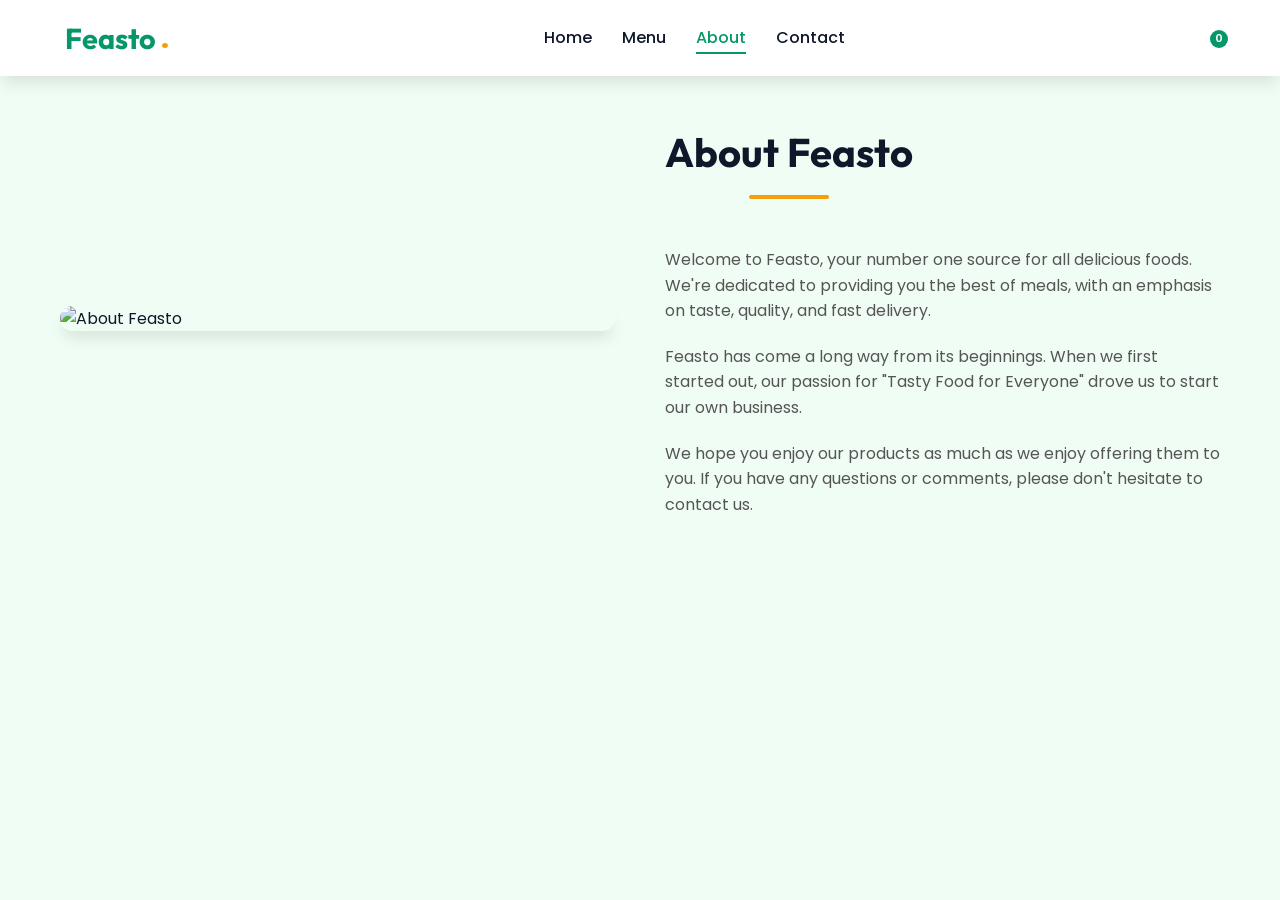
==== about.html @ 66a80ca8 "Initial commit" ====
<!DOCTYPE html>
<html lang="en">

<head>
    <meta charset="UTF-8">
    <meta name="viewport" content="width=device-width, initial-scale=1.0">
    <title>About Us | Feasto</title>
    <link rel="stylesheet" href="assets/css/style.css">
    <script type="module" src="https://unpkg.com/ionicons@7.1.0/dist/ionicons/ionicons.esm.js"></script>
    <script nomodule src="https://unpkg.com/ionicons@7.1.0/dist/ionicons/ionicons.js"></script>
</head>

<body>
    <header>
        <div class="container nav-container">
            <a href="index.html" class="logo">
                <ion-icon name="restaurant"></ion-icon> Feasto<span>.</span>
            </a>
            <nav>
                <ul class="nav-links" id="navbox">
                    <li><a href="index.html">Home</a></li>
                    <li><a href="menu.html">Menu</a></li>
                    <li><a href="about.html" class="active">About</a></li>
                    <li><a href="contact.html">Contact</a></li>
                </ul>
            </nav>
            <div class="nav-icons">
                <a href="cart.html" class="cart-icon">
                    <ion-icon name="cart-outline"></ion-icon>
                    <span class="cart-count">0</span>
                </a>
                <div class="hamburger" id="hamburger">
                    <ion-icon name="menu-outline"></ion-icon>
                </div>
            </div>
        </div>
    </header>

    <main>
        <div class="container" style="padding-top: 120px; padding-bottom: 80px;">
            <div class="row" style="display: flex; align-items: center; gap: 50px; flex-wrap: wrap;">
                <div style="flex: 1; min-width: 300px;">
                    <img src="https://images.unsplash.com/photo-1504674900247-0877df9cc836?q=80&w=800&auto=format&fit=crop"
                        alt="About Feasto" style="border-radius: 20px; box-shadow: var(--shadow);">
                </div>
                <div style="flex: 1; min-width: 300px;">
                    <h2 class="section-title" style="text-align: left; margin-left: 0; display: inline-block;">About
                        Feasto</h2>
                    <p style="margin-bottom: 20px; color: #555;">
                        Welcome to Feasto, your number one source for all delicious foods. We're dedicated to providing
                        you the best of meals, with an emphasis on taste, quality, and fast delivery.
                    </p>
                    <p style="margin-bottom: 20px; color: #555;">
                        Feasto has come a long way from its beginnings. When we first started out, our
                        passion for "Tasty Food for Everyone" drove us to start our own business.
                    </p>
                    <p style="color: #555;">
                        We hope you enjoy our products as much as we enjoy offering them to you. If you have any
                        questions or comments, please don't hesitate to contact us.
                    </p>
                </div>
            </div>
        </div>
    </main>

    <script type="module" src="assets/js/script.js"></script>
</body>

</html>
---- assets/css/style.css ----
/* Google Fonts */
@import url('https://fonts.googleapis.com/css2?family=Outfit:wght@300;400;500;600;700&family=Poppins:wght@300;400;500;600;700&display=swap');

:root {
    --primary-color: #059669;
    --primary-hover: #047857;
    --secondary-color: #f59e0b;
    --dark-color: #0f172a;
    --text-color: #334155;
    --light-bg: #f0fdf4;
    --white: #ffffff;
    --shadow: 0 10px 15px -3px rgba(0, 0, 0, 0.1);
    --transition: all 0.3s ease;
    --border-radius: 12px;
}

* {
    margin: 0;
    padding: 0;
    box-sizing: border-box;
    font-family: 'Poppins', sans-serif;
}

html {
    scroll-behavior: smooth;
}

body {
    background-color: var(--light-bg);
    color: var(--dark-color);
    line-height: 1.6;
}

h1,
h2,
h3,
h4,
h5,
h6 {
    font-family: 'Outfit', sans-serif;
    color: var(--dark-color);
    font-weight: 700;
}

a {
    text-decoration: none;
    color: inherit;
    transition: var(--transition);
}

ul {
    list-style: none;
}

img {
    max-width: 100%;
    display: block;
}

/* Utilities */
.container {
    max-width: 1200px;
    margin: 0 auto;
    padding: 0 20px;
}

.btn {
    display: inline-block;
    padding: 12px 30px;
    background: linear-gradient(45deg, var(--primary-color), var(--secondary-color));
    color: var(--white);
    border-radius: 50px;
    font-weight: 600;
    cursor: pointer;
    border: none;
    transition: var(--transition);
    box-shadow: 0 4px 15px rgba(230, 57, 70, 0.3);
}

.btn:hover {
    transform: translateY(-3px);
    box-shadow: 0 8px 20px rgba(230, 57, 70, 0.4);
}

.btn-outline {
    background: transparent;
    border: 2px solid var(--primary-color);
    color: var(--primary-color);
}

.btn-outline:hover {
    background: var(--primary-color);
    color: var(--white);
}

.section-title {
    text-align: center;
    margin-bottom: 3rem;
    font-size: 2.5rem;
    position: relative;
    padding-bottom: 15px;
}

.section-title::after {
    content: '';
    position: absolute;
    bottom: 0;
    left: 50%;
    transform: translateX(-50%);
    width: 80px;
    height: 4px;
    background: var(--secondary-color);
    border-radius: 2px;
}

/* Navbar */
header {
    position: fixed;
    top: 0;
    left: 0;
    width: 100%;
    z-index: 1000;
    background: rgba(255, 255, 255, 0.95);
    backdrop-filter: blur(10px);
    box-shadow: var(--shadow);
    padding: 15px 0;
}

.nav-container {
    display: flex;
    justify-content: space-between;
    align-items: center;
}

.logo {
    font-size: 1.8rem;
    font-weight: 700;
    color: var(--primary-color);
    font-family: 'Outfit', sans-serif;
    display: flex;
    align-items: center;
    gap: 5px;
}

.logo span {
    color: var(--secondary-color);
}

.nav-links {
    display: flex;
    gap: 30px;
}

.nav-links a {
    font-weight: 500;
    color: var(--dark-color);
    position: relative;
}

.nav-links a:hover,
.nav-links a.active {
    color: var(--primary-color);
}

.nav-links a::after {
    content: '';
    position: absolute;
    width: 0;
    height: 2px;
    bottom: -5px;
    left: 0;
    background-color: var(--primary-color);
    transition: var(--transition);
}

.nav-links a:hover::after,
.nav-links a.active::after {
    width: 100%;
}

.nav-icons {
    display: flex;
    align-items: center;
    gap: 20px;
}

.cart-icon {
    position: relative;
    font-size: 1.2rem;
    cursor: pointer;
}

.cart-count {
    position: absolute;
    top: -8px;
    right: -8px;
    background-color: var(--primary-color);
    color: var(--white);
    font-size: 0.7rem;
    width: 18px;
    height: 18px;
    border-radius: 50%;
    display: flex;
    justify-content: center;
    align-items: center;
    font-weight: 600;
}

.hamburger {
    display: none;
    cursor: pointer;
    font-size: 1.5rem;
}

/* Responsive */
@media (max-width: 768px) {
    .hamburger {
        display: block;
    }

    .nav-links {
        position: fixed;
        top: 70px;
        right: -100%;
        width: 100%;
        height: calc(100vh - 70px);
        background-color: var(--white);
        flex-direction: column;
        justify-content: center;
        align-items: center;
        transition: var(--transition);
        box-shadow: -5px 0 15px rgba(0, 0, 0, 0.1);
    }

    .nav-links.active {
        right: 0;
    }
}

/* Hero Section */
.hero {
    padding: 120px 0 60px;
    min-height: 90vh;
    display: flex;
    align-items: center;
    background: linear-gradient(to right, rgba(241, 250, 238, 0.9), rgba(255, 255, 255, 0.4)), url('https://images.unsplash.com/photo-1543353071-873f17a7a088?q=80&w=1000&auto=format&fit=crop');
    background-size: cover;
    background-position: center;
}

.hero-container {
    display: grid;
    grid-template-columns: 1fr 1fr;
    gap: 40px;
    align-items: center;
}

.hero-content h1 {
    font-size: 3.5rem;
    line-height: 1.2;
    margin-bottom: 20px;
}

.hero-content h1 span {
    color: var(--primary-color);
}

.hero-content p {
    font-size: 1.1rem;
    color: #666;
    margin-bottom: 30px;
    max-width: 500px;
}

.hero-btns {
    display: flex;
    gap: 20px;
}

.hero-image img {
    border-radius: 50% 50% 20% 50%;
    box-shadow: 20px 20px 0 var(--secondary-color);
    animation: float 6s ease-in-out infinite;
    max-width: 90%;
}

@keyframes float {
    0% {
        transform: translateY(0);
    }

    50% {
        transform: translateY(-20px);
    }

    100% {
        transform: translateY(0);
    }
}

/* Search Section */
.search-section {
    padding: 40px 0;
    margin-top: -50px;
    position: relative;
    z-index: 10;
}

.search-box {
    background: var(--white);
    padding: 10px 20px;
    border-radius: 50px;
    display: flex;
    align-items: center;
    box-shadow: var(--shadow);
    max-width: 600px;
    margin: 0 auto;
    border: 1px solid #eee;
}

.search-box ion-icon {
    font-size: 1.5rem;
    color: var(--text-color);
    margin-right: 15px;
}

.search-box input {
    flex: 1;
    border: none;
    outline: none;
    font-size: 1rem;
    padding: 10px;
}

/* Featured Section */
.featured {
    padding: 80px 0;
}

.food-grid {
    display: grid;
    grid-template-columns: repeat(auto-fit, minmax(280px, 1fr));
    gap: 30px;
}

.food-card {
    background: var(--white);
    padding: 20px;
    border-radius: var(--border-radius);
    box-shadow: var(--shadow);
    transition: var(--transition);
    position: relative;
    overflow: hidden;
}

.food-card:hover {
    transform: translateY(-10px);
}

.food-img {
    height: 200px;
    margin-bottom: 15px;
    border-radius: var(--border-radius);
    overflow: hidden;
}

.food-img img {
    width: 100%;
    height: 100%;
    object-fit: cover;
    transition: transform 0.5s;
}

.food-card:hover .food-img img {
    transform: scale(1.1);
}

.food-info h3 {
    font-size: 1.2rem;
    margin-bottom: 5px;
}

.food-info p {
    color: #666;
    font-size: 0.9rem;
    margin-bottom: 15px;
    display: -webkit-box;
    -webkit-line-clamp: 2;
    line-clamp: 2;
    -webkit-box-orient: vertical;
    overflow: hidden;
}

.rating {
    color: #ffc107;
    margin-bottom: 10px;
    font-size: 0.9rem;
}

.price-row {
    display: flex;
    justify-content: space-between;
    align-items: center;
    margin-top: 15px;
}

.price {
    font-size: 1.2rem;
    font-weight: 700;
    color: var(--primary-color);
}

.add-btn {
    background: var(--dark-color);
    color: var(--white);
    border: none;
    padding: 8px 15px;
    border-radius: 20px;
    cursor: pointer;
    font-size: 0.9rem;
    transition: var(--transition);
}

.add-btn:hover {
    background: var(--secondary-color);
}

/* Responsive Home */
@media (max-width: 992px) {
    .hero-content h1 {
        font-size: 2.8rem;
    }
}

@media (max-width: 768px) {
    .hero-container {
        grid-template-columns: 1fr;
        text-align: center;
        padding-top: 40px;
    }

    .hero-content {
        order: 2;
    }

    .hero-image {
        order: 1;
        margin-bottom: 30px;
    }

    .hero-content p {
        margin: 0 auto 30px;
    }


    .hero-btns {
        justify-content: center;
    }
}

/* Menu Page Styles */
.filter-container {
    display: flex;
    justify-content: center;
    gap: 15px;
    flex-wrap: wrap;
    margin-bottom: 30px;
}

.filter-btn {
    padding: 10px 25px;
    border: 2px solid var(--secondary-color);
    border-radius: 30px;
    background: transparent;
    color: var(--dark-color);
    font-weight: 500;
    cursor: pointer;
    transition: var(--transition);
}

.filter-btn:hover,
.filter-btn.active {
    background: var(--secondary-color);
    color: var(--white);
}

/* Cart Page Styles */
.cart-container {
    display: grid;
    grid-template-columns: 2fr 1fr;
    gap: 40px;
}

.cart-item {
    display: flex;
    align-items: center;
    background: var(--white);
    padding: 15px;
    border-radius: var(--border-radius);
    margin-bottom: 20px;
    box-shadow: var(--shadow);
}

.cart-item img {
    width: 80px;
    height: 80px;
    object-fit: cover;
    border-radius: 10px;
    margin-right: 20px;
}

.item-details {
    flex: 1;
}

.item-details h4 {
    margin-bottom: 5px;
}

.qty-controls {
    display: flex;
    align-items: center;
    gap: 10px;
    margin-right: 30px;
}

.qty-controls button {
    width: 30px;
    height: 30px;
    border-radius: 50%;
    border: 1px solid #ccc;
    background: #fff;
    cursor: pointer;
}

.qty-controls button:hover {
    background: var(--light-bg);
}

.item-total {
    font-weight: 700;
    margin-right: 20px;
    color: var(--primary-color);
}

.remove-btn {
    background: transparent;
    border: none;
    color: #ff0000;
    font-size: 1.2rem;
    cursor: pointer;
}

.cart-summary {
    background: var(--white);
    padding: 25px;
    border-radius: var(--border-radius);
    box-shadow: var(--shadow);
    height: fit-content;
}

.summary-row {
    display: flex;
    justify-content: space-between;
    margin-bottom: 15px;
}

.summary-row.total {
    font-size: 1.2rem;
    font-weight: 700;
    color: var(--dark-color);
    margin-top: 15px;
}

.checkout-btn {
    width: 100%;
    margin-top: 20px;
    text-align: center;
}

@media (max-width: 768px) {
    .cart-container {
        grid-template-columns: 1fr;
    }
}
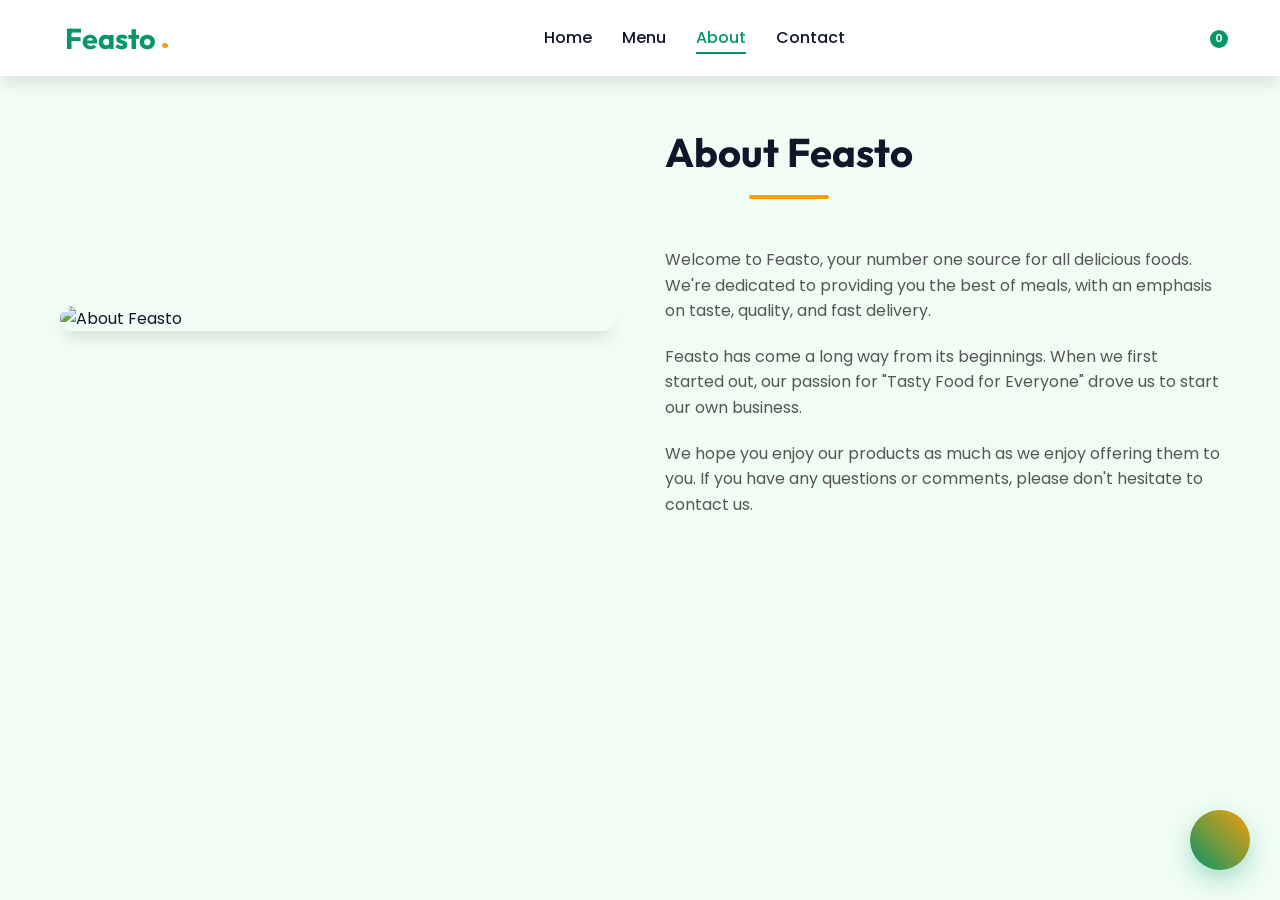
==== commit 97677d8c: "Add premium chatbot feature" ====
--- a/about.html
+++ b/about.html
@@ -6,6 +6,7 @@
     <meta name="viewport" content="width=device-width, initial-scale=1.0">
     <title>About Us | Feasto</title>
     <link rel="stylesheet" href="assets/css/style.css">
+    <link rel="stylesheet" href="assets/css/chatbot.css">
     <script type="module" src="https://unpkg.com/ionicons@7.1.0/dist/ionicons/ionicons.esm.js"></script>
     <script nomodule src="https://unpkg.com/ionicons@7.1.0/dist/ionicons/ionicons.js"></script>
 </head>
@@ -64,6 +65,7 @@
     </main>
 
     <script type="module" src="assets/js/script.js"></script>
+    <script src="assets/js/chatbot.js"></script>
 </body>
 
 </html>
--- a/assets/css/chatbot.css
+++ b/assets/css/chatbot.css
@@ -0,0 +1,170 @@
+/* Chatbot Styles */
+.chatbot-container {
+    position: fixed;
+    bottom: 30px;
+    right: 30px;
+    z-index: 9999;
+    font-family: 'Poppins', sans-serif;
+}
+
+/* Floating Action Button */
+.chatbot-toggle {
+    width: 60px;
+    height: 60px;
+    background: linear-gradient(45deg, var(--primary-color), var(--secondary-color));
+    border-radius: 50%;
+    display: flex;
+    justify-content: center;
+    align-items: center;
+    color: white;
+    font-size: 30px;
+    cursor: pointer;
+    box-shadow: 0 10px 25px rgba(5, 150, 105, 0.3);
+    transition: var(--transition);
+}
+
+.chatbot-toggle:hover {
+    transform: scale(1.1) rotate(5deg);
+}
+
+/* Chat Window */
+.chatbot-window {
+    position: absolute;
+    bottom: 80px;
+    right: 0;
+    width: 350px;
+    height: 500px;
+    background: rgba(255, 255, 255, 0.9);
+    backdrop-filter: blur(15px);
+    border: 1px solid rgba(255, 255, 255, 0.2);
+    border-radius: 20px;
+    box-shadow: 0 15px 35px rgba(0, 0, 0, 0.15);
+    display: flex;
+    flex-direction: column;
+    overflow: hidden;
+    transform: translateY(20px);
+    opacity: 0;
+    visibility: hidden;
+    transition: all 0.4s cubic-bezier(0.175, 0.885, 0.32, 1.275);
+}
+
+.chatbot-window.active {
+    transform: translateY(0);
+    opacity: 1;
+    visibility: visible;
+}
+
+/* Header */
+.chat-header {
+    background: var(--primary-color);
+    color: white;
+    padding: 20px;
+    display: flex;
+    justify-content: space-between;
+    align-items: center;
+}
+
+.chat-header h3 {
+    margin: 0;
+    font-size: 1.1rem;
+    color: white;
+}
+
+.close-chat {
+    cursor: pointer;
+    font-size: 1.5rem;
+}
+
+/* Messages Area */
+.chat-messages {
+    flex: 1;
+    padding: 20px;
+    overflow-y: auto;
+    display: flex;
+    flex-direction: column;
+    gap: 15px;
+}
+
+.message {
+    max-width: 80%;
+    padding: 10px 15px;
+    border-radius: 15px;
+    font-size: 0.9rem;
+    line-height: 1.4;
+    animation: messageIn 0.3s ease;
+}
+
+@keyframes messageIn {
+    from {
+        opacity: 0;
+        transform: translateY(10px);
+    }
+
+    to {
+        opacity: 1;
+        transform: translateY(0);
+    }
+}
+
+.message.bot {
+    background: #e9ecef;
+    color: var(--dark-color);
+    align-self: flex-start;
+    border-bottom-left-radius: 2px;
+}
+
+.message.user {
+    background: var(--primary-color);
+    color: white;
+    align-self: flex-end;
+    border-bottom-right-radius: 2px;
+}
+
+/* Input Area */
+.chat-input-area {
+    padding: 15px;
+    background: white;
+    border-top: 1px solid #eee;
+    display: flex;
+    gap: 10px;
+}
+
+.chat-input-area input {
+    flex: 1;
+    border: 1px solid #eee;
+    border-radius: 25px;
+    padding: 10px 15px;
+    outline: none;
+    transition: var(--transition);
+}
+
+.chat-input-area input:focus {
+    border-color: var(--primary-color);
+}
+
+.chat-input-area button {
+    background: var(--primary-color);
+    color: white;
+    border: none;
+    width: 40px;
+    height: 40px;
+    border-radius: 50%;
+    cursor: pointer;
+    display: flex;
+    justify-content: center;
+    align-items: center;
+    transition: var(--transition);
+}
+
+.chat-input-area button:hover {
+    background: var(--primary-hover);
+}
+
+/* Mobile Adjustments */
+@media (max-width: 480px) {
+    .chatbot-window {
+        width: 300px;
+        height: 400px;
+        right: -10px;
+    }
+}
